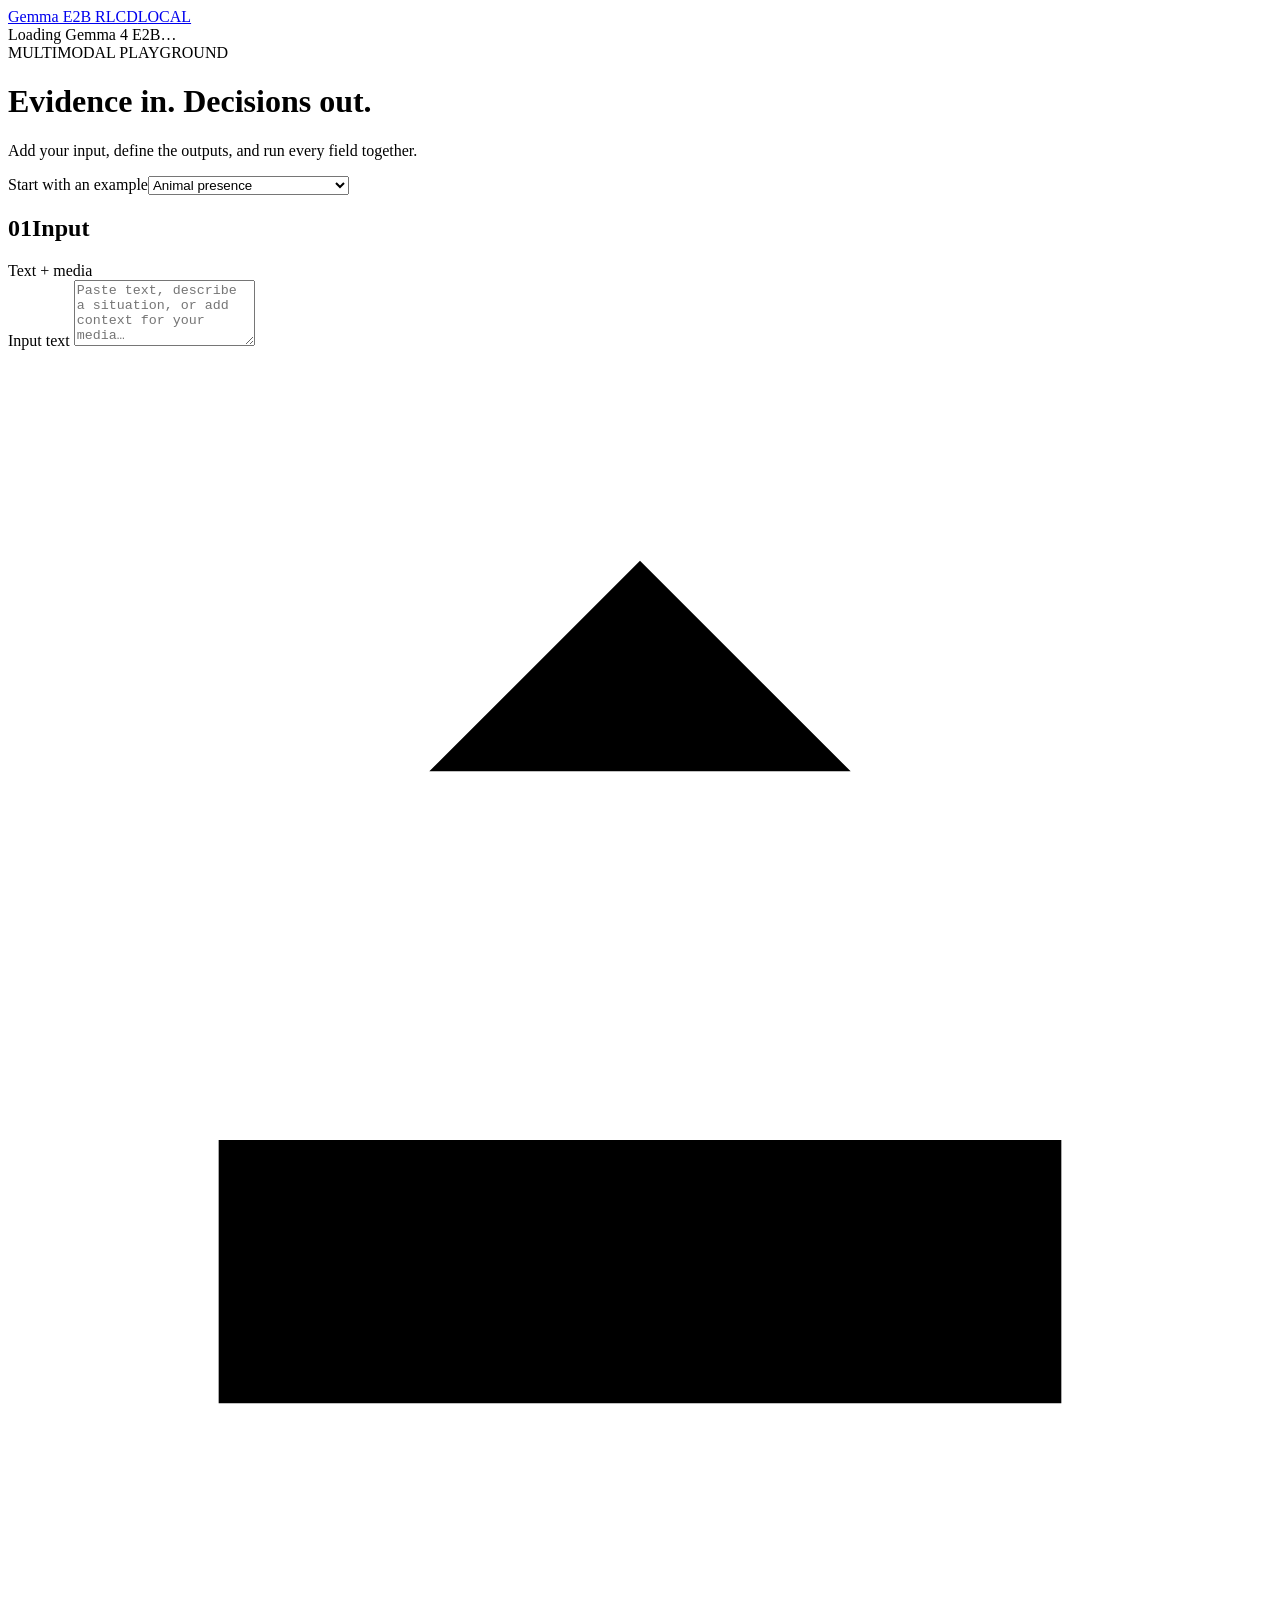
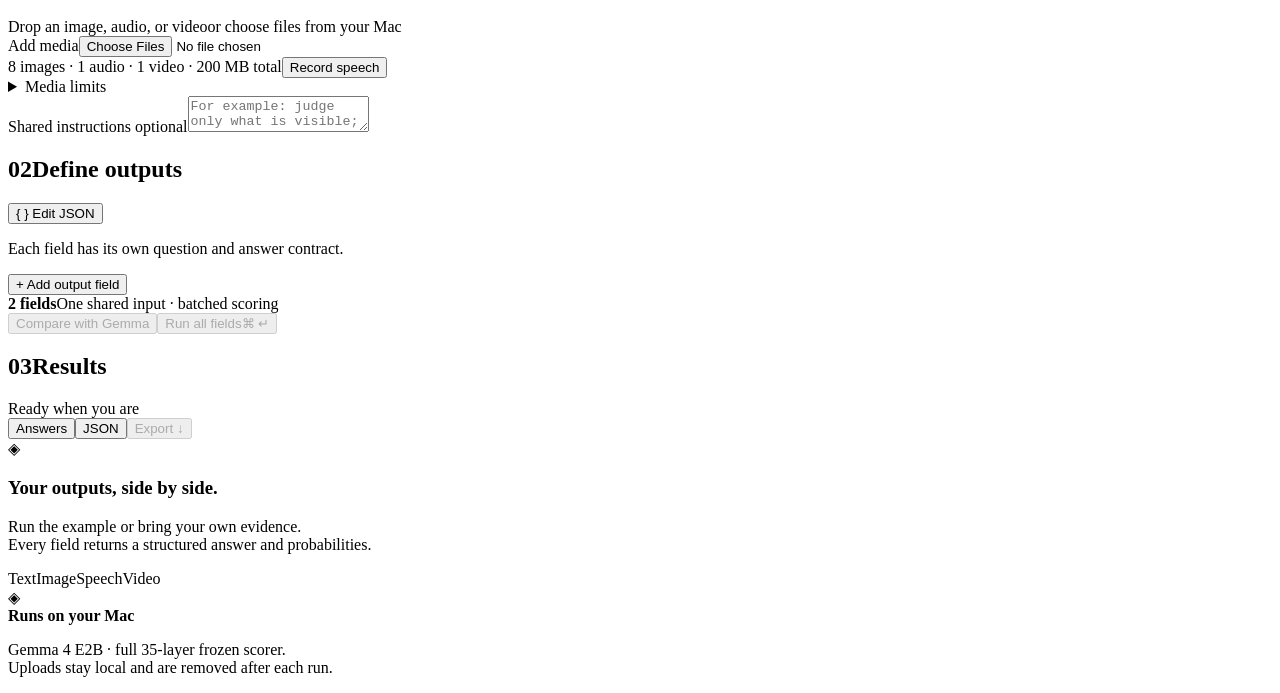
==== gemma_rlcd/static/index.html @ 2eb9b959 "Unify Gemma E2B RLCD branding and document parallel scoring" ====
<!doctype html>
<html lang="en">
<head>
  <meta charset="utf-8">
  <meta name="viewport" content="width=device-width, initial-scale=1">
  <meta name="theme-color" content="#f5f6f4">
  <title>Gemma E2B RLCD</title>
  <link rel="icon" href="data:image/svg+xml,%3Csvg xmlns='http://www.w3.org/2000/svg' viewBox='0 0 32 32'%3E%3Crect width='32' height='32' rx='8' fill='%23165749'/%3E%3Cpath d='M8 9h8v5H8zm0 9h16v5H8zm12-9h4v5h-4z' fill='%23e3f2ba'/%3E%3C/svg%3E">
  <link rel="stylesheet" href="/static/app.css">
  <script src="/static/app.js" defer></script>
</head>
<body>
  <header class="topbar">
    <a class="brand" href="/" aria-label="Gemma E2B RLCD home"><span class="brand-mark" aria-hidden="true"><i></i><i></i><i></i></span>Gemma E2B RLCD<span class="local-tag">LOCAL</span></a>
    <div class="model-status"><span id="status-dot" class="status-dot loading"></span><span id="model-status" role="status">Loading Gemma 4 E2B…</span></div>
  </header>
  <main>
    <div class="page-heading">
      <div><div class="eyebrow">MULTIMODAL PLAYGROUND</div><h1>Evidence in. Decisions out.</h1><p>Add your input, define the outputs, and run every field together.</p></div>
      <div class="preset-control"><label for="preset">Start with an example</label><select id="preset"><option value="animals">Animal presence</option><option value="support_matrix">Support triage · 28 fields</option><option value="inbox_matrix">Customer inbox · 32 decisions</option><option value="ticket_flags">Incident facts · 32 labels</option><option value="catalog_choices">Catalog routing · 64 choices</option><option value="video">Dogs & cats in video</option><option value="sentiment">Text sentiment</option><option value="visual">Image grading</option><option value="speech">Speech intent</option><option value="blank">Blank workspace</option></select></div>
    </div>
    <div class="workspace">
      <form id="request-form" class="editor" novalidate>
        <section class="panel input-panel" aria-labelledby="input-title">
          <div class="section-heading"><h2 id="input-title"><span class="step">01</span>Input</h2><span class="subtle">Text + media</span></div>
          <label class="sr-only" for="state-text">Input text</label>
          <textarea id="state-text" rows="4" placeholder="Paste text, describe a situation, or add context for your media…"></textarea>
          <div id="dropzone" class="dropzone">
            <div class="upload-label"><svg aria-hidden="true" viewBox="0 0 24 24"><path d="M12 16V4m-4 4 4-4 4 4M4 15v5h16v-5"/></svg><span>Drop an image, audio, or video<span class="subtle">or choose files from your Mac</span></span></div>
            <label class="button secondary file-button" for="media-files">Add media<input id="media-files" type="file" multiple accept="image/png,image/jpeg,image/webp,image/bmp,audio/*,video/*"></label>
          </div>
          <div class="attachment-tools"><span class="hint">8 images · 1 audio · 1 video · 200 MB total</span><button id="record-button" class="text-button" type="button"><span class="record-dot"></span><span id="record-label">Record speech</span></button></div>
          <div id="record-status" class="hint" role="status"></div>
          <div id="attachments" class="attachments"></div>
          <details class="input-limits"><summary>Media limits</summary><p>Audio: up to 30 seconds. Silent video: up to 60 seconds; video with speech: 30 seconds. Video is sampled at a target of 1 frame/second, capped at 32 frames. Its soundtrack is included automatically. Choose one audio source. Longer inputs are rejected, not trimmed.</p></details>
          <div class="shared-instructions"><label for="instructions">Shared instructions <span class="subtle">optional</span></label><textarea id="instructions" rows="2" placeholder="For example: judge only what is visible; do not infer from the soundtrack."></textarea></div>
        </section>
        <section class="panel schema-panel" aria-labelledby="outputs-title">
          <div class="section-heading"><h2 id="outputs-title"><span class="step">02</span>Define outputs</h2><button id="edit-json" class="text-button mono" type="button">{ } Edit JSON</button></div>
          <p class="section-description">Each field has its own question and answer contract.</p>
          <div id="fields"></div>
          <button id="add-field" class="add-field" type="button"><span aria-hidden="true">+</span> Add output field</button>
        </section>
        <div id="error" class="error" role="alert" hidden></div>
        <div class="run-bar"><div><strong id="run-count">2 fields</strong><span class="hint">One shared input · batched scoring</span></div><div class="run-actions"><button id="compare-button" class="button secondary" type="submit" disabled>Compare with Gemma</button><button id="run-button" class="button primary" type="submit" disabled><span id="run-label">Run all fields</span><span class="key-hint" aria-hidden="true">⌘ ↵</span></button></div></div>
      </form>
      <aside class="results-column" aria-labelledby="results-title">
        <section class="panel results-panel">
          <div class="section-heading"><h2 id="results-title"><span class="step">03</span>Results</h2><span id="result-badge" class="result-badge">Ready when you are</span></div>
          <div class="result-tabs" role="tablist" aria-label="Result view"><button id="view-answers" type="button" role="tab" aria-selected="true" aria-controls="answers-view">Answers</button><button id="view-compare" type="button" role="tab" aria-selected="false" aria-controls="compare-view" hidden>Comparison</button><button id="view-json" type="button" role="tab" aria-selected="false" aria-controls="json-view">JSON</button><button id="export-result" class="text-button" type="button" disabled>Export ↓</button></div>
          <div id="run-status" class="run-status" role="status" hidden><span class="spinner"></span><span>Processing input and scoring all fields…</span></div>
          <div id="empty-results" class="empty-results"><div class="empty-diagram" aria-hidden="true"><span class="diagram-source">◈</span><span class="diagram-line"></span><div><span class="diagram-result"><i></i><b></b></span><span class="diagram-result"><i></i><b></b></span><span class="diagram-result"><i></i><b></b></span></div></div><h3>Your outputs, side by side.</h3><p>Run the example or bring your own evidence.<br>Every field returns a structured answer and probabilities.</p><div class="empty-tags"><span>Text</span><span>Image</span><span>Speech</span><span>Video</span></div></div>
          <div id="timings" class="timings" hidden></div>
          <div id="answers-view" role="tabpanel" aria-labelledby="view-answers"></div>
          <div id="compare-view" role="tabpanel" aria-labelledby="view-compare" hidden></div>
          <div id="json-view" role="tabpanel" aria-labelledby="view-json" hidden><button id="copy-result" class="text-button" type="button">Copy JSON</button><pre id="result-json"></pre></div>
          <div id="result-footer" class="result-footer" hidden>Probabilities are uncalibrated model estimates. Grades are expected rubric levels, not probabilities of being correct.</div>
        </section>
        <div class="runtime-note"><span class="mini-mark" aria-hidden="true">◈</span><div><strong>Runs on your Mac</strong><p>Gemma 4 E2B · full 35-layer frozen scorer.<br>Uploads stay local and are removed after each run.</p></div></div>
      </aside>
    </div>
  </main>
  <dialog id="schema-dialog" aria-labelledby="schema-dialog-title"><form method="dialog"><div class="section-heading"><h2 id="schema-dialog-title">Edit output schema</h2><button class="icon-button" aria-label="Close schema editor" value="cancel">×</button></div></form><p class="section-description">Use <code>choice</code>, <code>score</code>, <code>independent</code>, or <code>noul</code>. Grade criteria are ordered arrays; other criteria map names to descriptions.</p><label class="sr-only" for="schema-json">Output schema JSON</label><textarea id="schema-json" class="mono" rows="18" spellcheck="false"></textarea><div id="schema-error" class="error" role="alert" hidden></div><div class="dialog-actions"><button id="apply-schema" class="button primary" type="button">Apply schema</button></div></dialog>
</body>
</html>
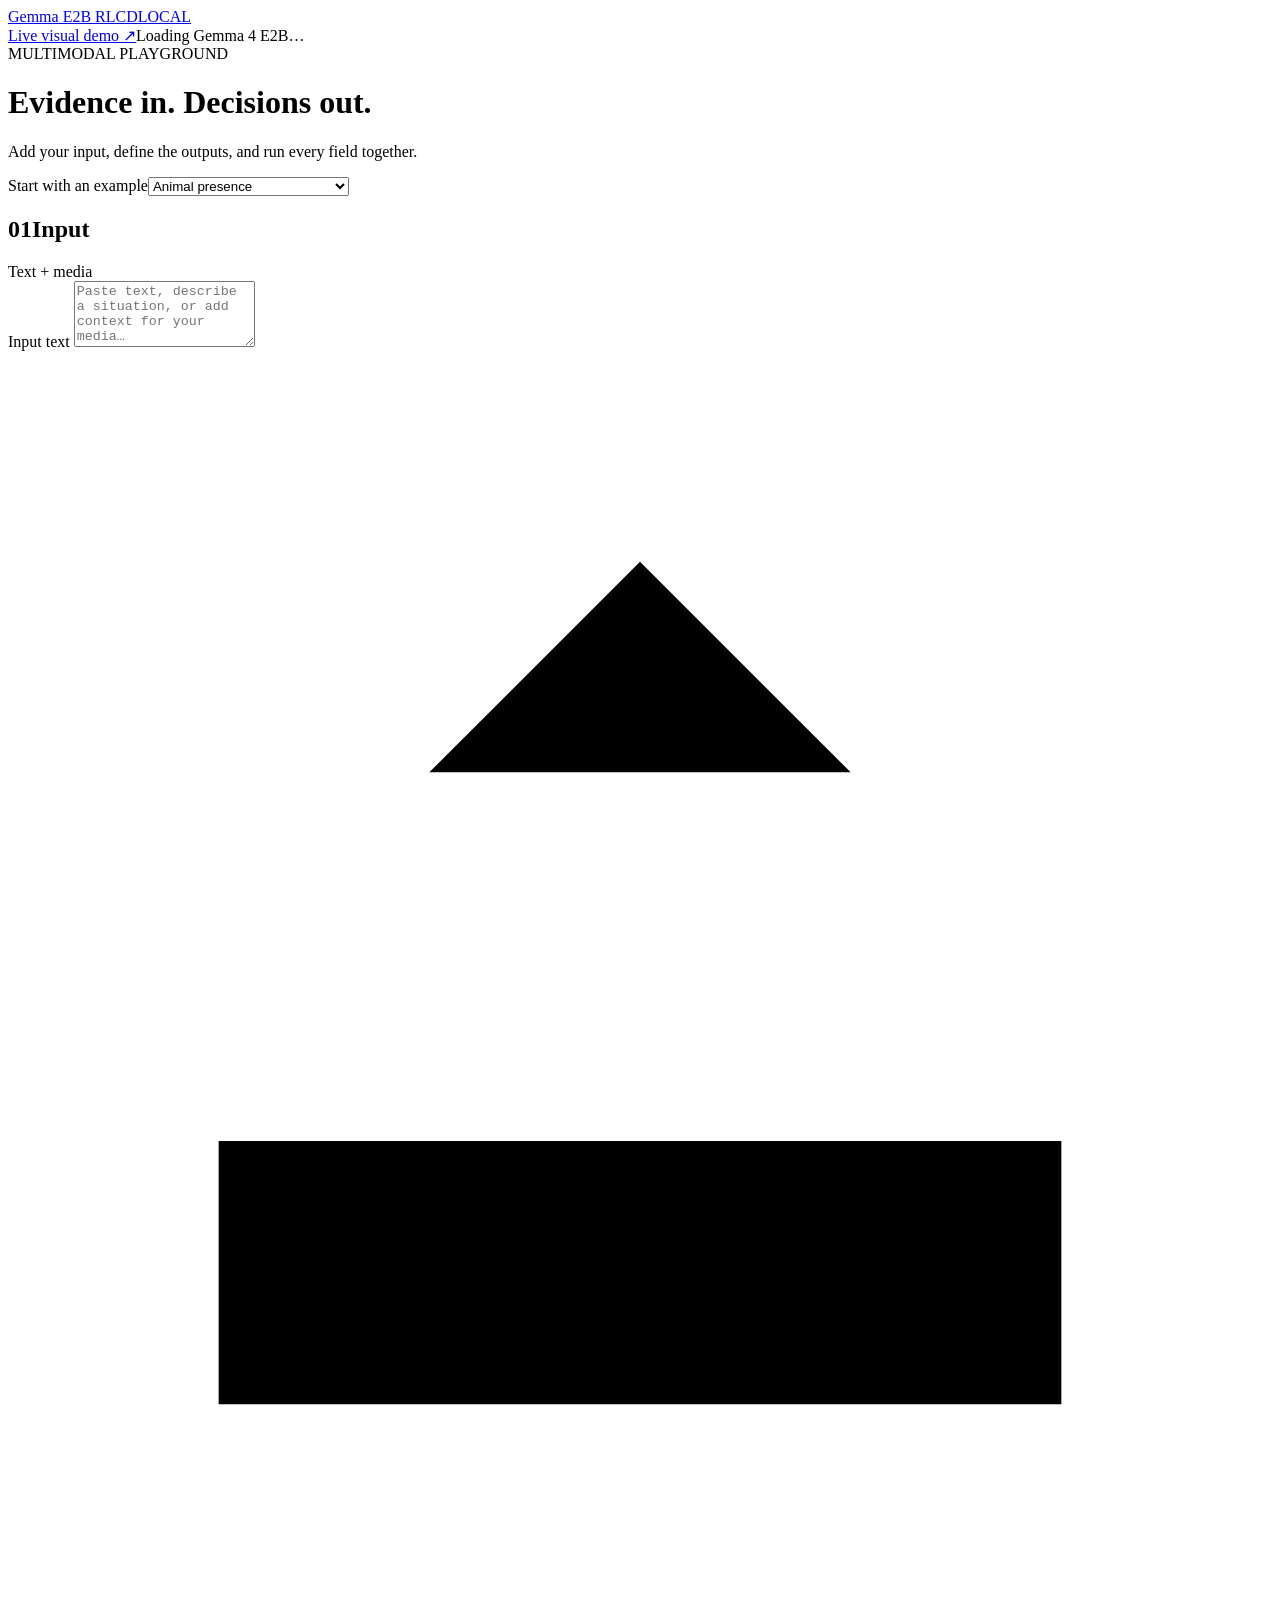
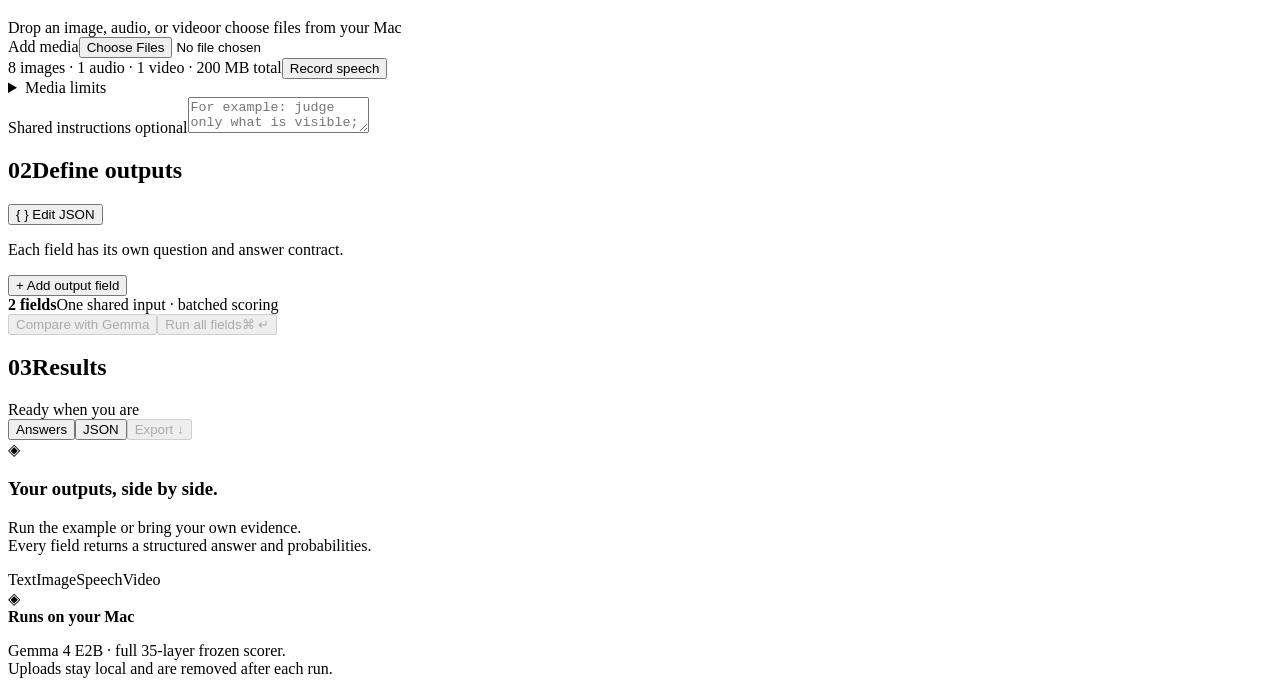
==== commit e78b7960: "Add simultaneous streaming visual comparisons" ====
--- a/gemma_rlcd/static/index.html
+++ b/gemma_rlcd/static/index.html
@@ -12,7 +12,7 @@
 <body>
   <header class="topbar">
     <a class="brand" href="/" aria-label="Gemma E2B RLCD home"><span class="brand-mark" aria-hidden="true"><i></i><i></i><i></i></span>Gemma E2B RLCD<span class="local-tag">LOCAL</span></a>
-    <div class="model-status"><span id="status-dot" class="status-dot loading"></span><span id="model-status" role="status">Loading Gemma 4 E2B…</span></div>
+    <div class="model-status"><a href="/demo">Live visual demo ↗</a><span id="status-dot" class="status-dot loading"></span><span id="model-status" role="status">Loading Gemma 4 E2B…</span></div>
   </header>
   <main>
     <div class="page-heading">
